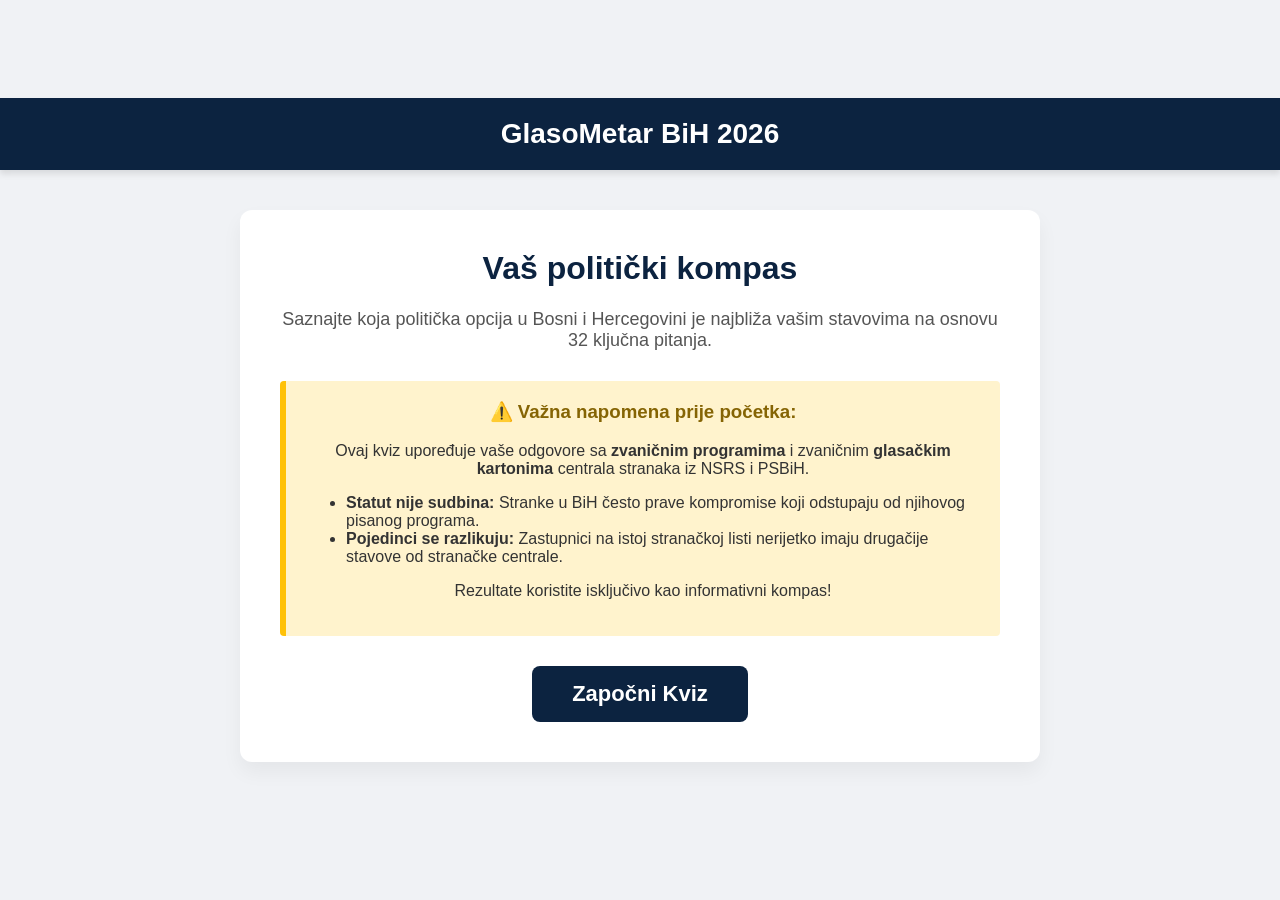
==== index.html @ 30834600 "prva verzija, funkcionalna kviz radi ali ima nekih falinki treba dodati jos features" ====
<!DOCTYPE html>
<html lang="bs">
<head>
    <meta charset="UTF-8">
    <meta name="viewport" content="width=device-width, initial-scale=1.0">
    <title>GlasoMetar BiH 2026</title>
    <link rel="stylesheet" href="css/style.css">
</head>
<body class="center-layout">

    <div class="header">GlasoMetar BiH 2026</div>

    <div class="container text-center">
        <h1>Vaš politički kompas</h1>
        <p class="subtitle">Saznajte koja politička opcija u Bosni i Hercegovini je najbliža vašim stavovima na osnovu 32 ključna pitanja.</p>
        
        <div class="disclaimer-box">
            <h3>⚠️ Važna napomena prije početka:</h3>
            <p>Ovaj kviz upoređuje vaše odgovore sa <b>zvaničnim programima</b> i zvaničnim <b>glasačkim kartonima</b> centrala stranaka iz NSRS i PSBiH.</p>
            <ul class="text-left">
                <li><b>Statut nije sudbina:</b> Stranke u BiH često prave kompromise koji odstupaju od njihovog pisanog programa.</li>
                <li><b>Pojedinci se razlikuju:</b> Zastupnici na istoj stranačkoj listi nerijetko imaju drugačije stavove od stranačke centrale.</li>
            </ul>
            <p>Rezultate koristite isključivo kao informativni kompas!</p>
        </div>

        <button class="btn-start" onclick="window.location.href='kviz.html'">Započni Kviz</button>
    </div>

</body>
</html>
---- css/style.css ----
* { box-sizing: border-box; }
body {
    font-family: 'Segoe UI', Tahoma, Geneva, Verdana, sans-serif;
    background-color: #f0f2f5;
    margin: 0; padding: 0;
    display: flex; flex-direction: column; align-items: center;
    color: #333;
}
.center-layout { justify-content: center; min-height: 100vh; }
.header {
    width: 100%; background: #0C2340; color: white;
    padding: 20px 0; text-align: center;
    font-size: 28px; font-weight: bold;
    box-shadow: 0 4px 6px rgba(0,0,0,0.1);
}
.container {
    width: 90%; max-width: 800px; background: white;
    border-radius: 12px; padding: 40px; margin-top: 40px; margin-bottom: 40px;
    box-shadow: 0 10px 20px rgba(0,0,0,0.05);
}
.text-center { text-align: center; }
.text-left { text-align: left; }
h1 { margin-top: 0; color: #0C2340; }
.subtitle { font-size: 18px; color: #555; }

/* Početna stranica */
.disclaimer-box {
    background: #fff3cd; border-left: 6px solid #ffc107;
    padding: 20px; margin: 30px 0; border-radius: 4px;
}
.disclaimer-box h3 { color: #856404; margin-top: 0; }
.btn-start {
    background: #0C2340; color: white; padding: 15px 40px;
    font-size: 22px; border: none; border-radius: 8px;
    cursor: pointer; font-weight: bold; transition: 0.3s;
}
.btn-start:hover { background: #1a4375; transform: scale(1.05); }

/* Kviz stranica */
.progress-container {
    width: 100%; background: #e0e0e0;
    border-radius: 10px; height: 12px; margin-bottom: 30px;
}
.progress-bar {
    height: 100%; background: #0C2340;
    border-radius: 10px; width: 0%; transition: width 0.4s ease;
}
.question-text {
    font-size: 24px; font-weight: 600; text-align: center;
    margin-bottom: 40px; min-height: 100px;
}
.btn-group { display: flex; flex-direction: column; gap: 15px; }
.btn {
    padding: 18px; font-size: 20px; font-weight: bold; color: white;
    border: none; border-radius: 8px; cursor: pointer; transition: 0.2s;
}
.btn:active { transform: scale(0.98); }
.btn:hover { filter: brightness(1.1); }
.btn-1 { background-color: #1b5e20; } 
.btn-2 { background-color: #4caf50; } 
.btn-3 { background-color: #9e9e9e; } 
.btn-4 { background-color: #f44336; } 
.btn-5 { background-color: #b71c1c; } 
.progress-text { text-align: center; margin-top: 20px; color: #666; font-weight: bold; }

/* Rezultati stranica */
.chart-container { width: 100%; max-width: 600px; margin: 0 auto 40px auto; }
.party-card { background: #f9f9f9; padding: 20px; margin-bottom: 20px; border-radius: 8px; box-shadow: 0 2px 5px rgba(0,0,0,0.05); }
.party-card h2 { margin-top: 0; margin-bottom: 5px; }
details { margin-top: 15px; background: #fff; border: 1px solid #ddd; padding: 10px; border-radius: 5px; cursor: pointer; }
summary { font-weight: bold; outline: none; }
.details-content { margin-top: 10px; padding-top: 10px; border-top: 1px dashed #ccc; font-size: 14px; }
.disclaimer { font-size: 12px; color: #d32f2f; font-style: italic; }
.rc-item { margin-bottom: 8px; padding-bottom: 8px; border-bottom: 1px solid #eee; }
.vote-ZA { color: #1b5e20; font-weight: bold; }
.vote-PROTIV { color: #b71c1c; font-weight: bold; }
.vote-SUZDRŽAN, .vote-SUZDRZAN { color: #9e9e9e; font-weight: bold; }

/* Dugme za share */
.btn-share {
    background: #E1306C; color: white; padding: 15px 30px; margin-top: 20px;
    font-size: 18px; border: none; border-radius: 8px; cursor: pointer;
    font-weight: bold; width: 100%; display: block; text-align: center;
}
.btn-share:hover { background: #C13584; }
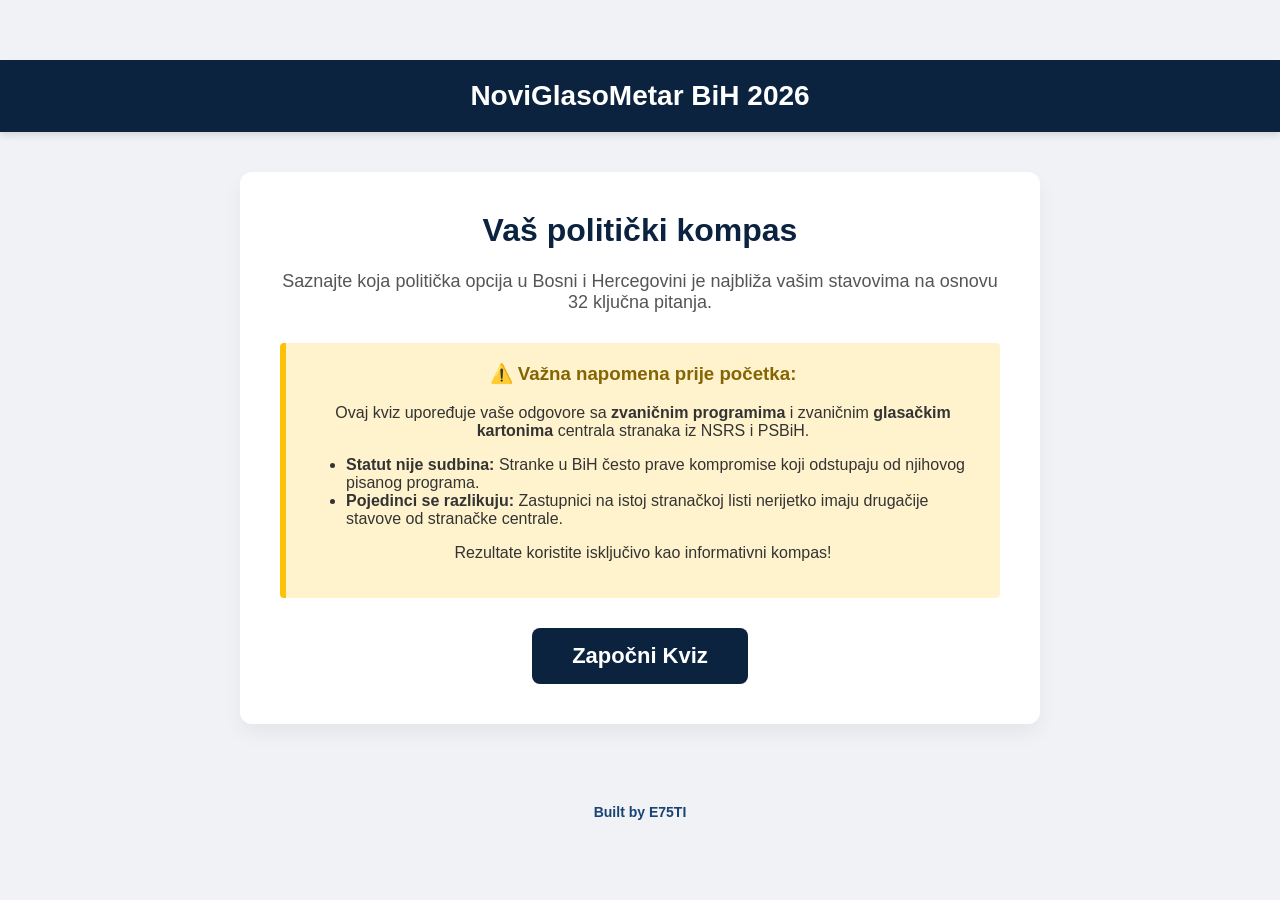
==== commit 97fc3b2d: "improvements and info add" ====
--- a/index.html
+++ b/index.html
@@ -3,12 +3,12 @@
 <head>
     <meta charset="UTF-8">
     <meta name="viewport" content="width=device-width, initial-scale=1.0">
-    <title>GlasoMetar BiH 2026</title>
+    <title>NoviGlasoMetar BiH 2026</title>
     <link rel="stylesheet" href="css/style.css">
 </head>
 <body class="center-layout">
 
-    <div class="header">GlasoMetar BiH 2026</div>
+    <div class="header">NoviGlasoMetar BiH 2026</div>
 
     <div class="container text-center">
         <h1>Vaš politički kompas</h1>
@@ -26,6 +26,7 @@
 
         <button class="btn-start" onclick="window.location.href='kviz.html'">Započni Kviz</button>
     </div>
-
+<div class="index-footer">
+<a href="https://ituco.dev" target="_blank">Built by E75TI</a> </div>
 </body>
 </html>
--- a/css/style.css
+++ b/css/style.css
@@ -1,59 +1,37 @@
 * { box-sizing: border-box; }
 body {
     font-family: 'Segoe UI', Tahoma, Geneva, Verdana, sans-serif;
-    background-color: #f0f2f5;
-    margin: 0; padding: 0;
-    display: flex; flex-direction: column; align-items: center;
-    color: #333;
+    background-color: #f0f2f5; margin: 0; padding: 0;
+    display: flex; flex-direction: column; align-items: center; color: #333;
 }
 .center-layout { justify-content: center; min-height: 100vh; }
+
 .header {
     width: 100%; background: #0C2340; color: white;
     padding: 20px 0; text-align: center;
-    font-size: 28px; font-weight: bold;
-    box-shadow: 0 4px 6px rgba(0,0,0,0.1);
+    font-size: 28px; font-weight: bold; box-shadow: 0 4px 6px rgba(0,0,0,0.1);
 }
 .container {
     width: 90%; max-width: 800px; background: white;
     border-radius: 12px; padding: 40px; margin-top: 40px; margin-bottom: 40px;
     box-shadow: 0 10px 20px rgba(0,0,0,0.05);
 }
+
+/* KVIZ I INDEX (Vraćen originalni dizajn!) */
 .text-center { text-align: center; }
 .text-left { text-align: left; }
 h1 { margin-top: 0; color: #0C2340; }
 .subtitle { font-size: 18px; color: #555; }
-
-/* Početna stranica */
-.disclaimer-box {
-    background: #fff3cd; border-left: 6px solid #ffc107;
-    padding: 20px; margin: 30px 0; border-radius: 4px;
-}
+.disclaimer-box { background: #fff3cd; border-left: 6px solid #ffc107; padding: 20px; margin: 30px 0; border-radius: 4px; }
 .disclaimer-box h3 { color: #856404; margin-top: 0; }
-.btn-start {
-    background: #0C2340; color: white; padding: 15px 40px;
-    font-size: 22px; border: none; border-radius: 8px;
-    cursor: pointer; font-weight: bold; transition: 0.3s;
-}
+.btn-start { background: #0C2340; color: white; padding: 15px 40px; font-size: 22px; border: none; border-radius: 8px; cursor: pointer; font-weight: bold; transition: 0.3s; }
 .btn-start:hover { background: #1a4375; transform: scale(1.05); }
 
-/* Kviz stranica */
-.progress-container {
-    width: 100%; background: #e0e0e0;
-    border-radius: 10px; height: 12px; margin-bottom: 30px;
-}
-.progress-bar {
-    height: 100%; background: #0C2340;
-    border-radius: 10px; width: 0%; transition: width 0.4s ease;
-}
-.question-text {
-    font-size: 24px; font-weight: 600; text-align: center;
-    margin-bottom: 40px; min-height: 100px;
-}
+.progress-container { width: 100%; background: #e0e0e0; border-radius: 10px; height: 12px; margin-bottom: 30px; }
+.progress-bar { height: 100%; background: #0C2340; border-radius: 10px; width: 0%; transition: width 0.4s ease; }
+.question-text { font-size: 24px; font-weight: 600; text-align: center; margin-bottom: 40px; min-height: 100px; }
 .btn-group { display: flex; flex-direction: column; gap: 15px; }
-.btn {
-    padding: 18px; font-size: 20px; font-weight: bold; color: white;
-    border: none; border-radius: 8px; cursor: pointer; transition: 0.2s;
-}
+.btn { padding: 18px; font-size: 20px; font-weight: bold; color: white; border: none; border-radius: 8px; cursor: pointer; transition: 0.2s; }
 .btn:active { transform: scale(0.98); }
 .btn:hover { filter: brightness(1.1); }
 .btn-1 { background-color: #1b5e20; } 
@@ -63,18 +41,46 @@
 .btn-5 { background-color: #b71c1c; } 
 .progress-text { text-align: center; margin-top: 20px; color: #666; font-weight: bold; }
 
-/* Rezultati stranica */
+/* REZULTATI - 8VALUES */
+.section-title { font-size: 24px; border-bottom: 2px solid #0C2340; padding-bottom: 10px; margin-top: 40px; margin-bottom: 20px; }
+.axis { margin-bottom: 30px; }
+.axis-title { text-align: center; font-size: 20px; font-weight: bold; margin-bottom: 10px; color: #0C2340; }
+.bar-container { display: flex; align-items: center; width: 100%; height: 40px; border-radius: 20px; overflow: hidden; background: #ddd; box-shadow: inset 0 2px 5px rgba(0,0,0,0.2); }
+.bar-left { height: 100%; display: flex; align-items: center; padding-left: 15px; color: white; font-weight: bold; font-size: 18px; text-shadow: 1px 1px 2px black; transition: width 1s ease;}
+.bar-right { height: 100%; display: flex; align-items: center; justify-content: flex-end; padding-right: 15px; color: white; font-weight: bold; font-size: 18px; text-shadow: 1px 1px 2px black; transition: width 1s ease; }
+.econ-left { background-color: #f44336; } .econ-right { background-color: #00897b; }
+.state-left { background-color: #03a9f4; } .state-right { background-color: #ff9800; }
+.soc-left { background-color: #9c27b0; } .soc-right { background-color: #795548; }
+.for-left { background-color: #3f51b5; } .for-right { background-color: #607d8b; }
+.axis-labels { display: flex; justify-content: space-between; margin-top: 5px; font-weight: bold; color: #555; }
+
+/* REZULTATI - KOMPAS & KARTICE */
 .chart-container { width: 100%; max-width: 600px; margin: 0 auto 40px auto; }
 .party-card { background: #f9f9f9; padding: 20px; margin-bottom: 20px; border-radius: 8px; box-shadow: 0 2px 5px rgba(0,0,0,0.05); }
 .party-card h2 { margin-top: 0; margin-bottom: 5px; }
+
 details { margin-top: 15px; background: #fff; border: 1px solid #ddd; padding: 10px; border-radius: 5px; cursor: pointer; }
 summary { font-weight: bold; outline: none; }
 .details-content { margin-top: 10px; padding-top: 10px; border-top: 1px dashed #ccc; font-size: 14px; }
-.disclaimer { font-size: 12px; color: #d32f2f; font-style: italic; }
 .rc-item { margin-bottom: 8px; padding-bottom: 8px; border-bottom: 1px solid #eee; }
-.vote-ZA { color: #1b5e20; font-weight: bold; }
-.vote-PROTIV { color: #b71c1c; font-weight: bold; }
-.vote-SUZDRŽAN, .vote-SUZDRZAN { color: #9e9e9e; font-weight: bold; }
+.vote-ZA { color: green; font-weight: bold; }
+.vote-PROTIV { color: red; font-weight: bold; }
+.vote-SUZDRZAN, .vote-SUZDRŽAN { color: gray; font-weight: bold; }
+
+/* REZULTATI - SPIRITUALNI LJUDI (NOVI, PRELIJEP DIZAJN KARTICA) */
+.politician-list { display: flex; flex-direction: column; gap: 15px; }
+.pol-card {
+    display: flex; align-items: center; justify-content: space-between;
+    background: #fff; padding: 15px 20px; border-radius: 12px;
+    box-shadow: 0 4px 10px rgba(0,0,0,0.08); border: 1px solid #eee;
+}
+.pol-info h3 { margin: 0 0 5px 0; font-size: 18px; color: #0C2340; }
+.pol-info p { margin: 0; font-size: 14px; color: #666; font-weight: 500; }
+.pol-btn {
+    background: #f1f5f9; color: #0C2340; text-decoration: none;
+    padding: 12px 18px; border-radius: 8px; font-weight: bold; font-size: 14px; transition: 0.2s;
+}
+.pol-btn:hover { background: #e2e8f0; transform: translateY(-2px); }
 
 /* Dugme za share */
 .btn-share {
@@ -83,3 +89,131 @@
     font-weight: bold; width: 100%; display: block; text-align: center;
 }
 .btn-share:hover { background: #C13584; }
+
+/* DISCLAIMER FOOTER */
+.disclaimer-footer {
+    margin-top: 60px;
+    margin-bottom: 20px;
+    padding: 25px;
+    background: #f8fafc;
+    border: 1px solid #cbd5e1;
+    border-radius: 12px;
+    color: #475569;
+    font-size: 14px;
+    line-height: 1.6;
+    border-left: 5px solid #0C2340;
+}
+.disclaimer-footer h3 {
+    color: #0C2340;
+    margin-top: 0;
+    font-size: 20px;
+    border-bottom: 1px dashed #cbd5e1;
+    padding-bottom: 10px;
+}
+.disclaimer-footer p {
+    margin-bottom: 15px;
+}
+.disclaimer-footer a {
+    color: #1a4375;
+    font-weight: 700;
+    text-decoration: none;
+    transition: color 0.2s;
+}
+.disclaimer-footer a:hover {
+    color: #e6683c;
+    text-decoration: underline;
+}
+/* DISCLAIMER FOOTER */
+.disclaimer-footer {
+    margin-top: 50px;
+    margin-bottom: 20px;
+    padding: 25px;
+    background: #f8fafc;
+    border: 1px solid #e2e8f0;
+    border-radius: 12px;
+    color: #475569;
+    font-size: 14px;
+    line-height: 1.6;
+    border-left: 5px solid #0C2340;
+}
+.disclaimer-footer h3 {
+    color: #0C2340;
+    margin-top: 0;
+    font-size: 18px;
+    border-bottom: 1px dashed #cbd5e1;
+    padding-bottom: 10px;
+    margin-bottom: 15px;
+}
+.disclaimer-footer p { margin-bottom: 12px; }
+.disclaimer-footer a { color: #1a4375; font-weight: 700; text-decoration: none; }
+.disclaimer-footer a:hover { text-decoration: underline; color: #dc2626; }
+
+.index-footer {
+    margin-top: 40px;
+    margin-bottom: 20px;
+    text-align: center;
+    font-size: 14px;
+    color: #64748b;
+    font-weight: 500;
+}
+.index-footer a {
+    color: #1a4375;
+    font-weight: 700;
+    text-decoration: none;
+    transition: color 0.2s;
+}
+.index-footer a:hover {
+    color: #dc2626;
+    text-decoration: underline;
+}
+
+/* =========================================
+   OPTIMIZACIJA ZA MOBILNE UREĐAJE (100% ŠIRINA I TAČNA SLIKA)
+   ========================================= */
+@media (max-width: 600px) {
+    body {
+        padding: 0;
+    }
+    
+    /* Na mobitelu, glavni kontejner ide od ruba do ruba ekrana */
+    .container {
+        width: 100% !important;
+        max-width: 100% !important;
+        margin: 0 !important;
+        border-radius: 0 !important;
+        padding: 15px 10px !important;
+        box-shadow: none !important;
+    }
+
+    /* Kontejner grafikona sada prirodno zauzima sav prostor */
+    .chart-container {
+        position: relative !important;
+        width: calc(100% + 20px) !important;
+        max-width: none !important;
+        margin: 0 -10px 30px -10px !important;
+        padding: 0 !important;
+        border: none !important;
+        background: transparent !important;
+    }
+
+    /* Prisiljavamo Canvas da sluša širinu bez zbunjivanja */
+    canvas#compassChart {
+        width: 100% !important;
+        height: auto !important;
+    }
+    
+    /* Sitna uljepšavanja fontova za mobitel */
+    .section-title { font-size: 22px; margin-top: 30px; }
+    .axis-title { font-size: 16px; margin-bottom: 8px; }
+    .bar-container { height: 35px; }
+    .bar-left, .bar-right { font-size: 14px; padding: 0 10px; }
+    .axis-labels { font-size: 11px; }
+    
+    .pol-card {
+        flex-direction: column;
+        align-items: flex-start;
+        gap: 12px;
+        padding: 15px;
+    }
+    .pol-btn { width: 100%; text-align: center; }
+}
